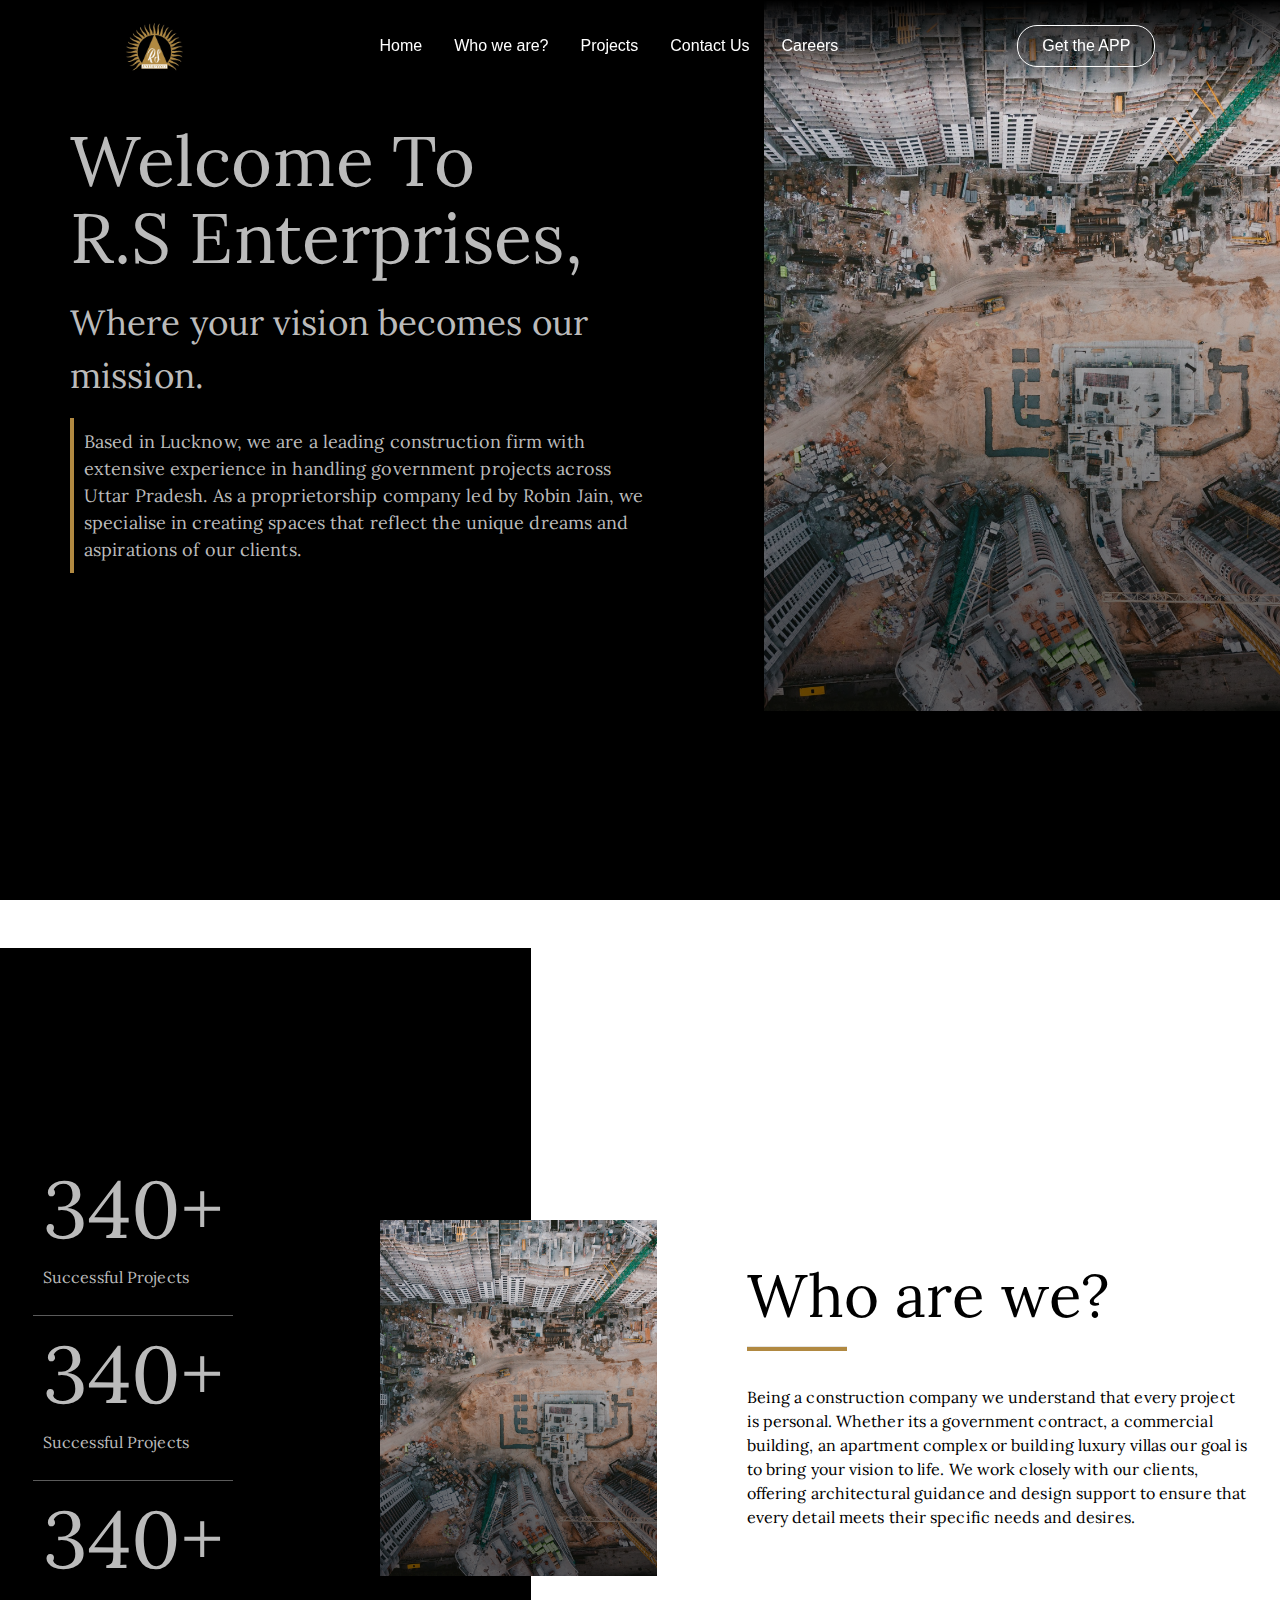
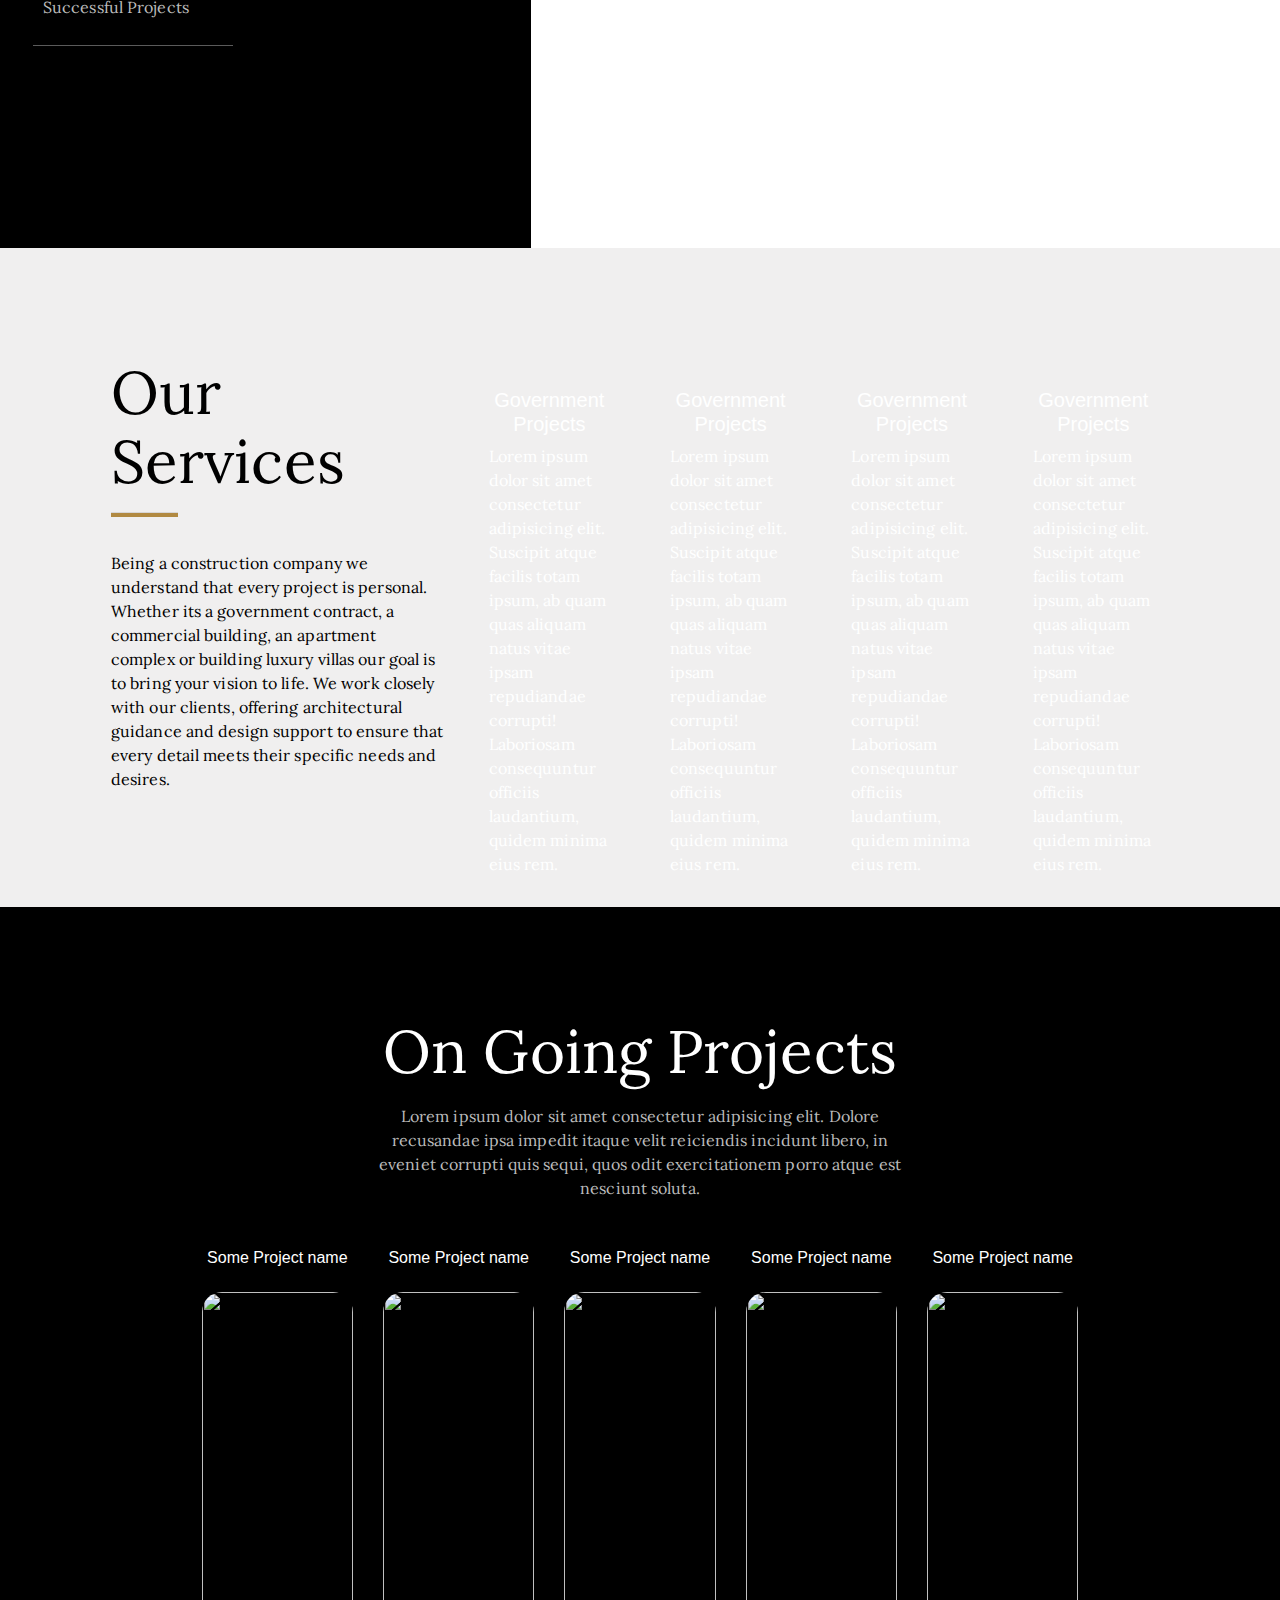
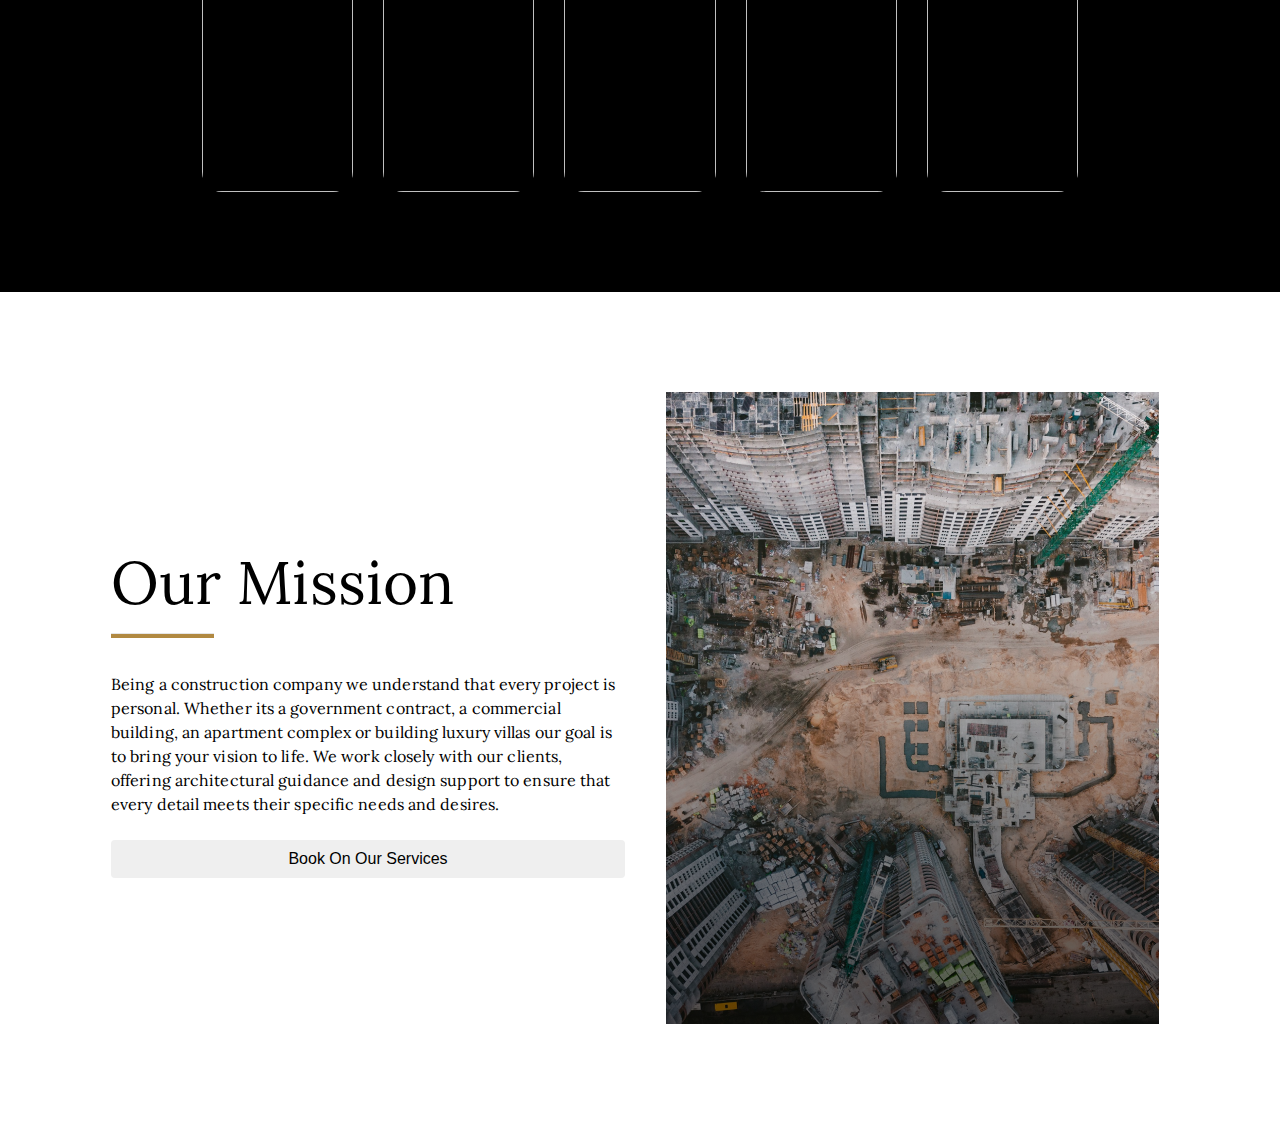
==== index.html @ 5dd57aff "Minor change" ====
<!DOCTYPE html>
<html lang="en">

<head>
    <meta charset="UTF-8">
    <meta name="viewport" content="width=device-width, initial-scale=1.0">
    <title>Document</title>
    <link rel="stylesheet" href="https://cdn.jsdelivr.net/npm/bootstrap@4.0.0/dist/css/bootstrap.min.css"
        integrity="sha384-Gn5384xqQ1aoWXA+058RXPxPg6fy4IWvTNh0E263XmFcJlSAwiGgFAW/dAiS6JXm" crossorigin="anonymous">
    <link rel="stylesheet" href="./assets/style.css">
</head>

<body>
    <header>
        <nav class="navbar navbar-expand-md fixed-top py-3 m-0">
            <div class="container">
                <!-- Container wrapper -->
                <!-- Navbar brand -->
                <a class="navbar-brand" href="/">
                    <img src="./assets/img/logo.png" style="width: 60px;height: auto;" alt=""></a>

                <!-- Toggle button -->
                <button class="navbar-toggler text-white" type="button" data-toggle="collapse" data-target="#navbarText"
                    aria-controls="navbarText" aria-expanded="false" aria-label="Toggle navigation">
                    <i class="fa fa-bars"></i>
                </button>

                <!-- Collapsible wrapper -->
                <div class="collapse navbar-collapse text-white" id="navbarText">
                    <ul class="navbar-nav me-auto mx-auto mb-2 mb-lg-0">
                        <li class="nav-item">
                            <a href="/" class="px-3 pt-2 btn-link">
                                Home
                            </a>
                        </li>
                        <li class="nav-item">
                            <a href="./about.html" target="_blank"
                                class="px-3 pt-2 btn-link">
                                Who we are?
                            </a>
                        </li>
                        <li class="nav-item">
                            <a href="#" class="px-3 pt-2 btn-link">
                                Projects
                            </a>
                        </li>
                        <li class="nav-item">
                            <a href="./contact.html" class="px-3 pt-2 btn-link">
                                Contact Us
                            </a>
                        </li>
                        <li class="nav-item">
                            <a href="#" class="px-3 pt-2 btn-link">
                                Careers
                            </a>
                        </li>
                    </ul>
                    <ul class="navbar-nav mb-2 mb-lg-0">
                        <li class="nav-item">
                            <a href="./contact.html">
                                <button type="button" class="px-4 py-2 text-white" style = "background: transparent; border: 1px solid #fff; border-radius: 20px;">
                                    Get the APP
                                </button>
                            </a>
                        </li>
                    </ul>
                </div>
                <!-- Collapsible wrapper -->
            </div>
            </div>
        </nav>
    </header>
    <main>
        <section class="hero-section">
            <div class="row">
                <div class="col-lg-7 d-flex align-items-center justify-content-center">
                    <div class="container">
                        <h1 class="hero-main">Welcome To<br />
                            <span class="highlight">R.S Enterprises,</span>
                        </h1>
    
                        <p class="hero-para">Where your vision becomes our mission.</p>
                        <p class="hero-para-second">Based in Lucknow, we are a leading construction firm with extensive experience in handling government projects across Uttar Pradesh. As a proprietorship company led by Robin Jain, we specialise in creating spaces that reflect the unique dreams and aspirations of our clients.</p>
                    </div>
                </div>
                <div class="col-lg-5 d-flex justify-content-center">
                    <img src="./assets//img/hero-img.png" class="hero-img w-100" alt="">
                </div>
            </div>
        </section>
        <section class="mt-5" style = "position: relative;height: 100vh;padding: 0;">
            <div class="row h-100">
                <div class="col-lg-5 h-100" style = "background: #000">&nbsp;</div>
            </div>
            <div class="d-flex align-items-center" style = "position: absolute;top: 0; left: 0; right: 0; bottom: 0;">
                <div class="row w-100">
                    <div class="col-lg-3 px-5 d-flex align-items-center">
                        <div>
                            <div class = "number-item">
                                <h1 class="number-head">340+</h1>
                                <p>Successful Projects</p>
                            </div>
                            <div class = "number-item">
                                <h1 class="number-head">340+</h1>
                                <p>Successful Projects</p>
                            </div>
                            <div class = "number-item">
                                <h1 class="number-head">340+</h1>
                                <p>Successful Projects</p>
                            </div>
                        </div>
                    </div>
                    <div class="col-lg-4 d-flex justify-content-center align-items-center">
                        <img src="./assets//img/small.png" style = "width: 70%; height: auto;" alt="">
                    </div>
                    <div class="col-lg-5 d-flex align-items-center justify-content-center">
                            <div>
                                <h1 class="section-head">Who are we?
                                    <hr>
                                </h1>
                                <p class = "section-para">Being a construction company we understand that every project is personal. Whether its a government contract, a commercial building, an apartment complex or building luxury villas our goal is to bring your vision to life. We work closely with our clients, offering architectural guidance and design support to ensure that every detail meets their specific needs and desires.</p>
                            </div>
                    </div>
                </div>
            </div>
        </section>
        <section class="services-section">
            <div class="container">
                <div class="row">
                    <div class="col-lg-4 d-flex align-items-center justify-content-center">
                        <div>
                            <h1 class="section-head">Our Services
                                <hr>
                            </h1>
                            <p class = "section-para">Being a construction company we understand that every project is personal. Whether its a government contract, a commercial building, an apartment complex or building luxury villas our goal is to bring your vision to life. We work closely with our clients, offering architectural guidance and design support to ensure that every detail meets their specific needs and desires.</p>
                        </div>
                </div>
                    <div class="col-lg-8">
                        <div class="row">
                            <div class="col-lg-3">
                                <div class="services-card">
                                    <div>
                                        <h5>Government Projects</h5>
                                        <p style="color: #fff;">Lorem ipsum dolor sit amet consectetur adipisicing elit. Suscipit atque facilis totam ipsum, ab quam quas aliquam natus vitae ipsam repudiandae corrupti! Laboriosam consequuntur officiis laudantium, quidem minima eius rem.</p>
                                    </div>
                                </div>
                            </div>
                            <div class="col-lg-3">
                                <div class="services-card">
                                    <div>
                                        <h5>Government Projects</h5>
                                        <p style="color: #fff;">Lorem ipsum dolor sit amet consectetur adipisicing elit. Suscipit atque facilis totam ipsum, ab quam quas aliquam natus vitae ipsam repudiandae corrupti! Laboriosam consequuntur officiis laudantium, quidem minima eius rem.</p>
                                    </div>
                                </div>
                            </div>
                            <div class="col-lg-3">
                                <div class="services-card">
                                    <div>
                                        <h5>Government Projects</h5>
                                        <p style="color: #fff;">Lorem ipsum dolor sit amet consectetur adipisicing elit. Suscipit atque facilis totam ipsum, ab quam quas aliquam natus vitae ipsam repudiandae corrupti! Laboriosam consequuntur officiis laudantium, quidem minima eius rem.</p>
                                    </div>
                                </div>
                            </div>
                            <div class="col-lg-3">
                                <div class="services-card">
                                    <div>
                                        <h5>Government Projects</h5>
                                        <p style="color: #fff;">Lorem ipsum dolor sit amet consectetur adipisicing elit. Suscipit atque facilis totam ipsum, ab quam quas aliquam natus vitae ipsam repudiandae corrupti! Laboriosam consequuntur officiis laudantium, quidem minima eius rem.</p>
                                    </div>
                                </div>
                            </div>
                        </div>
                    </div>
                </div>
            </div>
        </section>
        <section class="ongoing-section">
            <div class="container">
                <h1 class="text-center section-head text-white">On Going Projects</h1>
                <p class="text-center w-50 mx-auto">Lorem ipsum dolor sit amet consectetur adipisicing elit. Dolore
                    recusandae ipsa impedit itaque velit reiciendis incidunt libero, in eveniet corrupti quis sequi,
                    quos odit exercitationem porro atque est nesciunt soluta.</p>
                <div class="row d-flex justify-content-center mt-5">
                    <div class="col-lg-2">
                        <h6 class="text-center">Some Project name</h6>
                    </div>
                    <div class="col-lg-2">
                        <h6 class="text-center">Some Project name</h6>
                    </div>
                    <div class="col-lg-2">
                        <h6 class="text-center">Some Project name</h6>
                    </div>
                    <div class="col-lg-2">
                        <h6 class="text-center">Some Project name</h6>
                    </div>
                    <div class="col-lg-2">
                        <h6 class="text-center">Some Project name</h6>
                    </div>
                </div>
                <div class="row d-flex justify-content-center">
                    <div class="col-lg-2">
                        <div class="ongoing-card mt-3">
                            <img src="https://cdn.britannica.com/73/114973-050-2DC46083/Midtown-Manhattan-Empire-State-Building-New-York.jpg"
                                style="height: 500px;width: 100%;border-radius: 20px;" alt="">
                        </div>
                    </div>
                    <div class="col-lg-2">
                        <div class="ongoing-card mt-3">
                            <img src="https://cdn.britannica.com/73/114973-050-2DC46083/Midtown-Manhattan-Empire-State-Building-New-York.jpg"
                                style="height: 500px;width: 100%;border-radius: 20px;" alt="">
                        </div>
                    </div>
                    <div class="col-lg-2">
                        <div class="ongoing-card mt-3">
                            <img src="https://cdn.britannica.com/73/114973-050-2DC46083/Midtown-Manhattan-Empire-State-Building-New-York.jpg"
                                style="height: 500px;width: 100%;border-radius: 20px;" alt="">
                        </div>
                    </div>
                    <div class="col-lg-2">
                        <div class="ongoing-card mt-3">
                            <img src="https://cdn.britannica.com/73/114973-050-2DC46083/Midtown-Manhattan-Empire-State-Building-New-York.jpg"
                                style="height: 500px;width: 100%;border-radius: 20px;" alt="">
                        </div>
                    </div>
                    <div class="col-lg-2">
                        <div class="ongoing-card mt-3">
                            <img src="https://cdn.britannica.com/73/114973-050-2DC46083/Midtown-Manhattan-Empire-State-Building-New-York.jpg"
                                style="height: 500px;width: 100%;border-radius: 20px;" alt="">
                        </div>
                    </div>
                </div>
            </div>
        </section>
        <section>
            <div class="container">
                <div class="row">
                    <div class="col-lg-6 d-flex align-items-center justify-content-center">
                        <div>
                            <h1 class="section-head">Our Mission
                                <hr>
                            </h1>
                            <p class = "section-para">Being a construction company we understand that every project is personal. Whether its a government contract, a commercial building, an apartment complex or building luxury villas our goal is to bring your vision to life. We work closely with our clients, offering architectural guidance and design support to ensure that every detail meets their specific needs and desires.</p>
                            <div class="mt-4">
                                <button class="btn home-btn2 w-100">Book On Our Services</button>
                            </div>
                        </div>
                </div>
                <div class="col-lg-6 d-flex align-items-center justify-content-center">
                    <img src="./assets/img/small.png" class="img-fluid" alt="">
                </div>
                </div>
            </div>
        </section>
    </main>
</body>

</html>
---- assets/style.css ----
@import url('https://fonts.googleapis.com/css2?family=Lora:ital,wght@0,400..700;1,400..700&display=swap');

html, body{
    max-width: 100%;
    overflow-x: hidden;
    overflow-y: auto;
}

.container {
    max-width: 85%;
    margin: 0 auto;
}

section {
    padding: 100px 0;
}

.section-head{
    font-family: Lora;
font-size: 60px;
font-weight: 400;
line-height: 69.12px;
letter-spacing: 0.10000000149011612px;
text-align: left;
padding: 10px 0;
color: #000
}

.section-head hr{
    width: 20%;
    margin-left: 0;
    border-bottom: 4px solid #B18941;
}

.section-para{
    font-family: Lora;
font-size: 16px;
text-align: left;
color: #000;

}

nav {
    background: linear-gradient(180deg, #000000 0%, rgba(0, 0, 0, 0) 100%);
}

h1 {
    font-family: Lora;
    font-weight: 400;
    letter-spacing: 0.10000000149011612px;
    text-align: left;
    color: #BBBBBB;

}

p {
    font-family: Lora;
    font-weight: 400;
    letter-spacing: 0.10000000149011612px;
    text-align: left;
    color: #BBBBBB;
}

.nav-item a {
    color: #fff
}

.hero-section {
    background: #000;
    padding: 0;
    height: 100vh;
    /* overflow: hidden; */
}

.hero-main {
    font-size: 70px;
    line-height: 77.6px
}

.hero-para {
    font-size: 35px;
    margin-top: 20px;
}

.hero-para-second{
    padding: 10px;
    border-left: 4px solid #B18941;
    font-size: 18px;
}

/* .hero-img {
    height: 100vh;
} */

.number-item{
    padding: 10px;
    border-bottom: 1px solid #5B5B5B;
}

.number-head{
    font-size: 80px;
}

.services-section{
    background: #F0EFEF
}

.services-card {
    background: url('https://cdn.britannica.com/73/114973-050-2DC46083/Midtown-Manhattan-Empire-State-Building-New-York.jpg');
    padding: 40px 15px;
    border-radius: 50px;
    display: flex;
    justify-content: center;
    text-align: center;
    color: #fff;
    height: 400px;
}

.ongoing-section {
    background: #000;
    color: #fff;
}
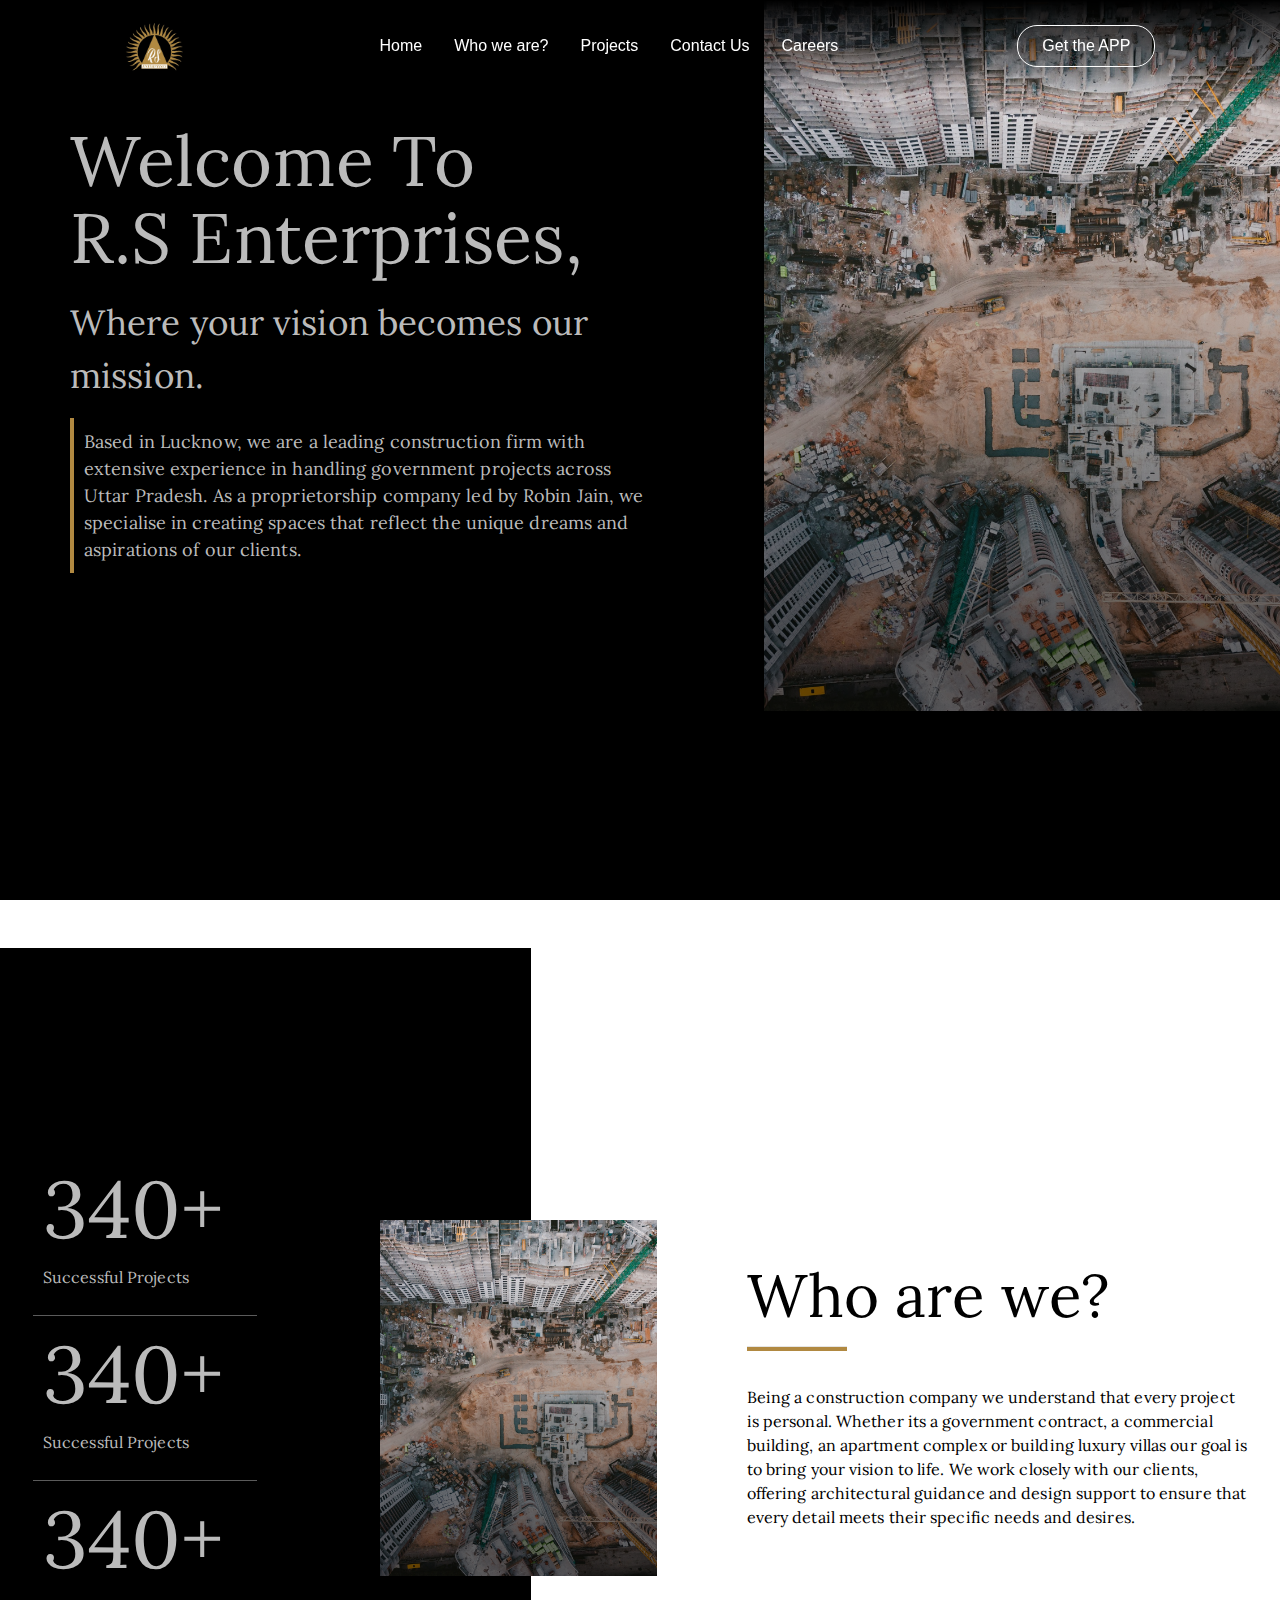
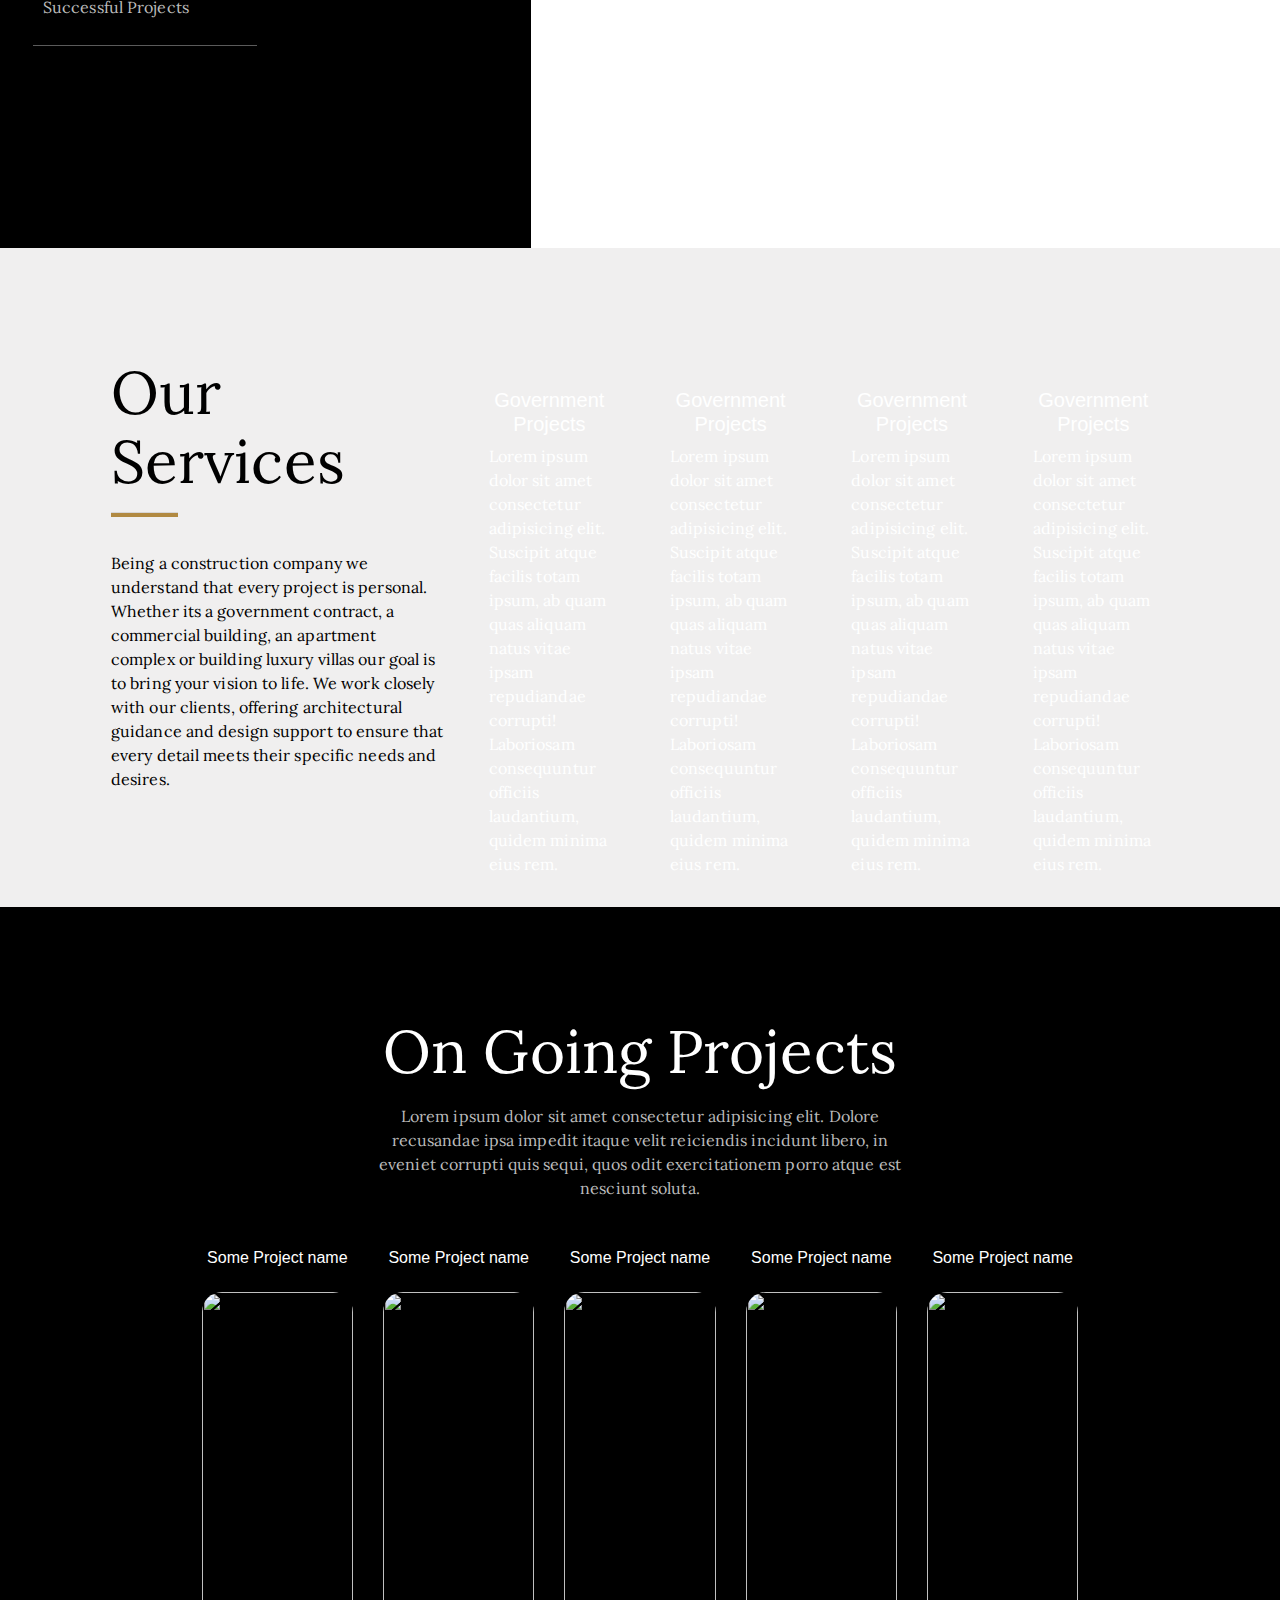
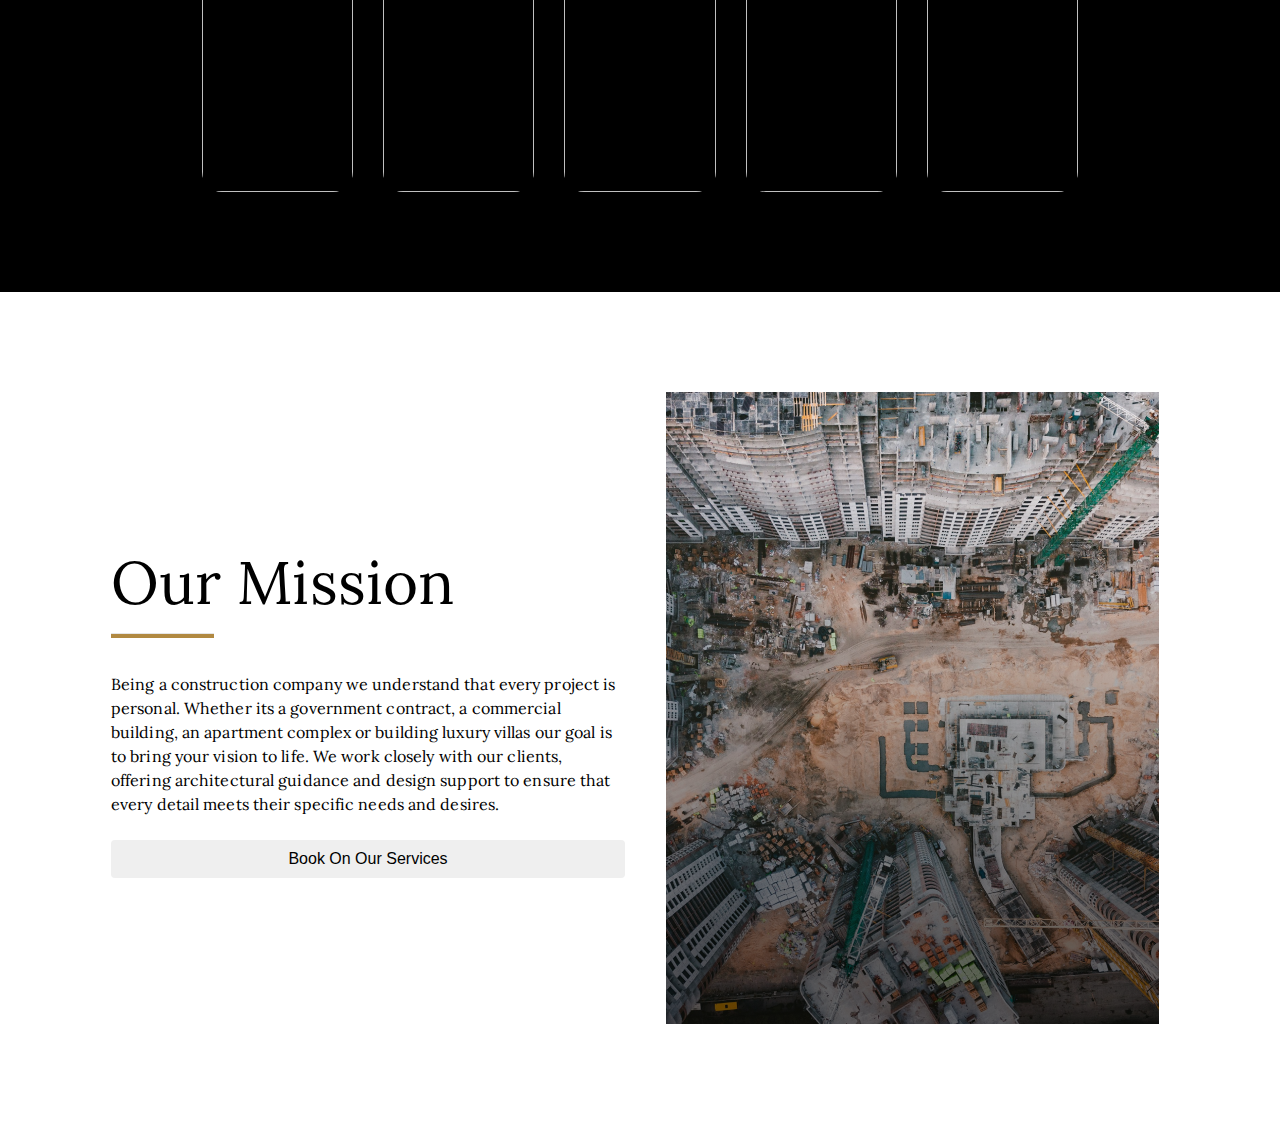
==== commit 33b4fe23: "Minor fix" ====
--- a/index.html
+++ b/index.html
@@ -7,6 +7,7 @@
     <title>Document</title>
     <link rel="stylesheet" href="https://cdn.jsdelivr.net/npm/bootstrap@4.0.0/dist/css/bootstrap.min.css"
         integrity="sha384-Gn5384xqQ1aoWXA+058RXPxPg6fy4IWvTNh0E263XmFcJlSAwiGgFAW/dAiS6JXm" crossorigin="anonymous">
+    <link rel="stylesheet" href="https://stackpath.bootstrapcdn.com/font-awesome/4.7.0/css/font-awesome.min.css">
     <link rel="stylesheet" href="./assets/style.css">
 </head>
 
@@ -34,8 +35,7 @@
                             </a>
                         </li>
                         <li class="nav-item">
-                            <a href="./about.html" target="_blank"
-                                class="px-3 pt-2 btn-link">
+                            <a href="./about.html" target="_blank" class="px-3 pt-2 btn-link">
                                 Who we are?
                             </a>
                         </li>
@@ -58,7 +58,8 @@
                     <ul class="navbar-nav mb-2 mb-lg-0">
                         <li class="nav-item">
                             <a href="./contact.html">
-                                <button type="button" class="px-4 py-2 text-white" style = "background: transparent; border: 1px solid #fff; border-radius: 20px;">
+                                <button type="button" class="px-4 py-2 text-white main-btn"
+                                    style="background: transparent; border: 1px solid #fff; border-radius: 20px;">
                                     Get the APP
                                 </button>
                             </a>
@@ -78,9 +79,12 @@
                         <h1 class="hero-main">Welcome To<br />
                             <span class="highlight">R.S Enterprises,</span>
                         </h1>
-    
+
                         <p class="hero-para">Where your vision becomes our mission.</p>
-                        <p class="hero-para-second">Based in Lucknow, we are a leading construction firm with extensive experience in handling government projects across Uttar Pradesh. As a proprietorship company led by Robin Jain, we specialise in creating spaces that reflect the unique dreams and aspirations of our clients.</p>
+                        <p class="hero-para-second">Based in Lucknow, we are a leading construction firm with extensive
+                            experience in handling government projects across Uttar Pradesh. As a proprietorship company
+                            led by Robin Jain, we specialise in creating spaces that reflect the unique dreams and
+                            aspirations of our clients.</p>
                     </div>
                 </div>
                 <div class="col-lg-5 d-flex justify-content-center">
@@ -88,39 +92,50 @@
                 </div>
             </div>
         </section>
-        <section class="mt-5" style = "position: relative;height: 100vh;padding: 0;">
-            <div class="row h-100">
-                <div class="col-lg-5 h-100" style = "background: #000">&nbsp;</div>
-            </div>
-            <div class="d-flex align-items-center" style = "position: absolute;top: 0; left: 0; right: 0; bottom: 0;">
+        <section class="mt-5 projects-section">
+            <div class="row h-100 pos-mob-hide">
+                <div class="col-lg-5 h-100" style="background: #000">&nbsp;</div>
+            </div>
+            <div class="d-flex align-items-center pos-part">
                 <div class="row w-100">
-                    <div class="col-lg-3 px-5 d-flex align-items-center">
+                    <div class="col-lg-5 d-flex align-items-center justify-content-center order-md-3">
                         <div>
-                            <div class = "number-item">
-                                <h1 class="number-head">340+</h1>
-                                <p>Successful Projects</p>
-                            </div>
-                            <div class = "number-item">
-                                <h1 class="number-head">340+</h1>
-                                <p>Successful Projects</p>
-                            </div>
-                            <div class = "number-item">
-                                <h1 class="number-head">340+</h1>
-                                <p>Successful Projects</p>
-                            </div>
-                        </div>
-                    </div>
-                    <div class="col-lg-4 d-flex justify-content-center align-items-center">
-                        <img src="./assets//img/small.png" style = "width: 70%; height: auto;" alt="">
-                    </div>
-                    <div class="col-lg-5 d-flex align-items-center justify-content-center">
-                            <div>
-                                <h1 class="section-head">Who are we?
-                                    <hr>
-                                </h1>
-                                <p class = "section-para">Being a construction company we understand that every project is personal. Whether its a government contract, a commercial building, an apartment complex or building luxury villas our goal is to bring your vision to life. We work closely with our clients, offering architectural guidance and design support to ensure that every detail meets their specific needs and desires.</p>
-                            </div>
-                    </div>
+                            <h1 class="section-head">Who are we?
+                                <hr>
+                            </h1>
+                            <p class="section-para">Being a construction company we understand that every project is
+                                personal. Whether its a government contract, a commercial building, an apartment complex
+                                or building luxury villas our goal is to bring your vision to life. We work closely with
+                                our clients, offering architectural guidance and design support to ensure that every
+                                detail meets their specific needs and desires.</p>
+                        </div>
+                    </div>
+                    <div class="col-lg-4 d-flex justify-content-center align-items-center order-md-2">
+                        <img src="./assets//img/small.png" style="width: 70%; height: auto;" alt="">
+                    </div>
+                    <div class="col-lg-3 px-5 d-flex align-items-center order-md-1">
+                        <div class="row d-flex justify-content-center">
+                            <div class="col-lg-12 col-6">
+                                <div class="number-item">
+                                    <h1 class="number-head">340+</h1>
+                                    <p class="number-para">Successful Projects</p>
+                                </div>
+                            </div>
+                            <div class="col-lg-12 col-6">
+                                <div class="number-item">
+                                    <h1 class="number-head">340+</h1>
+                                    <p class="number-para">Successful Projects</p>
+                                </div>
+                            </div>
+                            <div class="col-lg-12 col-6">
+                                <div class="number-item">
+                                    <h1 class="number-head">340+</h1>
+                                    <p class="number-para">Successful Projects</p>
+                                </div>
+                            </div>
+                        </div>
+                    </div>
+
                 </div>
             </div>
         </section>
@@ -132,16 +147,23 @@
                             <h1 class="section-head">Our Services
                                 <hr>
                             </h1>
-                            <p class = "section-para">Being a construction company we understand that every project is personal. Whether its a government contract, a commercial building, an apartment complex or building luxury villas our goal is to bring your vision to life. We work closely with our clients, offering architectural guidance and design support to ensure that every detail meets their specific needs and desires.</p>
-                        </div>
-                </div>
+                            <p class="section-para">Being a construction company we understand that every project is
+                                personal. Whether its a government contract, a commercial building, an apartment complex
+                                or building luxury villas our goal is to bring your vision to life. We work closely with
+                                our clients, offering architectural guidance and design support to ensure that every
+                                detail meets their specific needs and desires.</p>
+                        </div>
+                    </div>
                     <div class="col-lg-8">
                         <div class="row">
                             <div class="col-lg-3">
                                 <div class="services-card">
                                     <div>
                                         <h5>Government Projects</h5>
-                                        <p style="color: #fff;">Lorem ipsum dolor sit amet consectetur adipisicing elit. Suscipit atque facilis totam ipsum, ab quam quas aliquam natus vitae ipsam repudiandae corrupti! Laboriosam consequuntur officiis laudantium, quidem minima eius rem.</p>
+                                        <p style="color: #fff;">Lorem ipsum dolor sit amet consectetur adipisicing elit.
+                                            Suscipit atque facilis totam ipsum, ab quam quas aliquam natus vitae ipsam
+                                            repudiandae corrupti! Laboriosam consequuntur officiis laudantium, quidem
+                                            minima eius rem.</p>
                                     </div>
                                 </div>
                             </div>
@@ -149,7 +171,10 @@
                                 <div class="services-card">
                                     <div>
                                         <h5>Government Projects</h5>
-                                        <p style="color: #fff;">Lorem ipsum dolor sit amet consectetur adipisicing elit. Suscipit atque facilis totam ipsum, ab quam quas aliquam natus vitae ipsam repudiandae corrupti! Laboriosam consequuntur officiis laudantium, quidem minima eius rem.</p>
+                                        <p style="color: #fff;">Lorem ipsum dolor sit amet consectetur adipisicing elit.
+                                            Suscipit atque facilis totam ipsum, ab quam quas aliquam natus vitae ipsam
+                                            repudiandae corrupti! Laboriosam consequuntur officiis laudantium, quidem
+                                            minima eius rem.</p>
                                     </div>
                                 </div>
                             </div>
@@ -157,7 +182,10 @@
                                 <div class="services-card">
                                     <div>
                                         <h5>Government Projects</h5>
-                                        <p style="color: #fff;">Lorem ipsum dolor sit amet consectetur adipisicing elit. Suscipit atque facilis totam ipsum, ab quam quas aliquam natus vitae ipsam repudiandae corrupti! Laboriosam consequuntur officiis laudantium, quidem minima eius rem.</p>
+                                        <p style="color: #fff;">Lorem ipsum dolor sit amet consectetur adipisicing elit.
+                                            Suscipit atque facilis totam ipsum, ab quam quas aliquam natus vitae ipsam
+                                            repudiandae corrupti! Laboriosam consequuntur officiis laudantium, quidem
+                                            minima eius rem.</p>
                                     </div>
                                 </div>
                             </div>
@@ -165,7 +193,10 @@
                                 <div class="services-card">
                                     <div>
                                         <h5>Government Projects</h5>
-                                        <p style="color: #fff;">Lorem ipsum dolor sit amet consectetur adipisicing elit. Suscipit atque facilis totam ipsum, ab quam quas aliquam natus vitae ipsam repudiandae corrupti! Laboriosam consequuntur officiis laudantium, quidem minima eius rem.</p>
+                                        <p style="color: #fff;">Lorem ipsum dolor sit amet consectetur adipisicing elit.
+                                            Suscipit atque facilis totam ipsum, ab quam quas aliquam natus vitae ipsam
+                                            repudiandae corrupti! Laboriosam consequuntur officiis laudantium, quidem
+                                            minima eius rem.</p>
                                     </div>
                                 </div>
                             </div>
@@ -177,7 +208,7 @@
         <section class="ongoing-section">
             <div class="container">
                 <h1 class="text-center section-head text-white">On Going Projects</h1>
-                <p class="text-center w-50 mx-auto">Lorem ipsum dolor sit amet consectetur adipisicing elit. Dolore
+                <p class="text-center og-projects-para mx-auto">Lorem ipsum dolor sit amet consectetur adipisicing elit. Dolore
                     recusandae ipsa impedit itaque velit reiciendis incidunt libero, in eveniet corrupti quis sequi,
                     quos odit exercitationem porro atque est nesciunt soluta.</p>
                 <div class="row d-flex justify-content-center mt-5">
@@ -239,19 +270,33 @@
                             <h1 class="section-head">Our Mission
                                 <hr>
                             </h1>
-                            <p class = "section-para">Being a construction company we understand that every project is personal. Whether its a government contract, a commercial building, an apartment complex or building luxury villas our goal is to bring your vision to life. We work closely with our clients, offering architectural guidance and design support to ensure that every detail meets their specific needs and desires.</p>
+                            <p class="section-para">Being a construction company we understand that every project is
+                                personal. Whether its a government contract, a commercial building, an apartment complex
+                                or building luxury villas our goal is to bring your vision to life. We work closely with
+                                our clients, offering architectural guidance and design support to ensure that every
+                                detail meets their specific needs and desires.</p>
                             <div class="mt-4">
                                 <button class="btn home-btn2 w-100">Book On Our Services</button>
                             </div>
                         </div>
-                </div>
-                <div class="col-lg-6 d-flex align-items-center justify-content-center">
-                    <img src="./assets/img/small.png" class="img-fluid" alt="">
-                </div>
+                    </div>
+                    <div class="col-lg-6 d-flex align-items-center justify-content-center">
+                        <img src="./assets/img/small.png" class="img-fluid" alt="">
+                    </div>
                 </div>
             </div>
         </section>
     </main>
+    <script src="https://code.jquery.com/jquery-3.5.1.min.js"
+        integrity="sha256-9/aliU8dGd2tb6OSsuzixeV4y/faTqgFtohetphbbj0=" crossorigin="anonymous"></script>
+    <script src="https://cdnjs.cloudflare.com/ajax/libs/popper.js/1.12.9/umd/popper.min.js"
+        integrity="sha384-ApNbgh9B+Y1QKtv3Rn7W3mgPxhU9K/ScQsAP7hUibX39j7fakFPskvXusvfa0b4Q"
+        crossorigin="anonymous"></script>
+    <script src="https://stackpath.bootstrapcdn.com/bootstrap/4.4.1/js/bootstrap.min.js"
+        integrity="sha384-wfSDF2E50Y2D1uUdj0O3uMBJnjuUD4Ih7YwaYd1iqfktj0Uod8GCExl3Og8ifwB6"
+        crossorigin="anonymous"></script>
+    <script src="https://cdn.jsdelivr.net/npm/jquery-paginate@1.0.1/jquery-paginate.min.js"></script>
+    <script src="https://unpkg.com/aos@2.3.1/dist/aos.js"></script>
 </body>
 
 </html>--- a/assets/style.css
+++ b/assets/style.css
@@ -1,6 +1,7 @@
 @import url('https://fonts.googleapis.com/css2?family=Lora:ital,wght@0,400..700;1,400..700&display=swap');
 
-html, body{
+html,
+body {
     max-width: 100%;
     overflow-x: hidden;
     overflow-y: auto;
@@ -15,28 +16,28 @@
     padding: 100px 0;
 }
 
-.section-head{
-    font-family: Lora;
-font-size: 60px;
-font-weight: 400;
-line-height: 69.12px;
-letter-spacing: 0.10000000149011612px;
-text-align: left;
-padding: 10px 0;
-color: #000
-}
-
-.section-head hr{
+.section-head {
+    font-family: Lora;
+    font-size: 60px;
+    font-weight: 400;
+    line-height: 69.12px;
+    letter-spacing: 0.10000000149011612px;
+    text-align: left;
+    padding: 10px 0;
+    color: #000
+}
+
+.section-head hr {
     width: 20%;
     margin-left: 0;
     border-bottom: 4px solid #B18941;
 }
 
-.section-para{
-    font-family: Lora;
-font-size: 16px;
-text-align: left;
-color: #000;
+.section-para {
+    font-family: Lora;
+    font-size: 16px;
+    text-align: left;
+    color: #000;
 
 }
 
@@ -82,7 +83,7 @@
     margin-top: 20px;
 }
 
-.hero-para-second{
+.hero-para-second {
     padding: 10px;
     border-left: 4px solid #B18941;
     font-size: 18px;
@@ -92,16 +93,30 @@
     height: 100vh;
 } */
 
-.number-item{
+.projects-section {
+    position: relative;
+    height: 100vh;
+    padding: 0;
+}
+
+.pos-part {
+    position: absolute;
+    top: 0;
+    left: 0;
+    right: 0;
+    bottom: 0;
+}
+
+.number-item {
     padding: 10px;
     border-bottom: 1px solid #5B5B5B;
 }
 
-.number-head{
+.number-head {
     font-size: 80px;
 }
 
-.services-section{
+.services-section {
     background: #F0EFEF
 }
 
@@ -119,4 +134,99 @@
 .ongoing-section {
     background: #000;
     color: #fff;
+}
+
+.og-projects-para{
+    width: 50%;
+}
+
+@media only screen and (max-width: 600px) {
+
+    .navbar-nav{
+        background: #000
+    }
+
+    .nav-item{
+        background: #000;
+        margin-left: -10px;
+        padding: 5px 0;
+    }
+
+    .main-btn{
+        width: 100%;
+    }
+
+    .navbar-brand {
+        margin-top: 0px !important;
+    }
+
+    .nav-link-item {
+        padding: 10px 0;
+        margin-left: -15px
+    }
+
+    .section-head {
+        font-size: 30px;
+    }
+
+    .hero-section {
+        padding: 100px 0;
+        overflow: hidden;
+    }
+
+    .hero-main {
+        font-size: 30px;
+        line-height: unset;
+    }
+
+    .hero-para {
+        font-size: 18px;
+        margin-top: 20px;
+    }
+
+    .hero-para-second {
+        padding: 10px;
+        border-left: 4px solid #B18941;
+        font-size: 14px;
+        margin-bottom: 30px;
+    }
+
+    .hero-img{
+        height: auto;
+        width: 100%;
+    }
+
+    .projects-section {
+        height: unset;
+        padding: 50px 0;
+    }
+
+    .pos-mob-hide {
+        display:none;
+    }
+
+    .pos-part {
+        position: unset;
+    }
+    
+    .number-head {
+        font-size: 50px;
+        margin-top: 20px;
+    }
+
+    .number-para{
+        font-size: 14px;
+    }
+
+    .number-item{
+        padding: 0px;
+    }
+
+    .services-card{
+        margin-top: 20px;
+    }
+
+    .og-projects-para{
+        width: 100%;
+    }
 }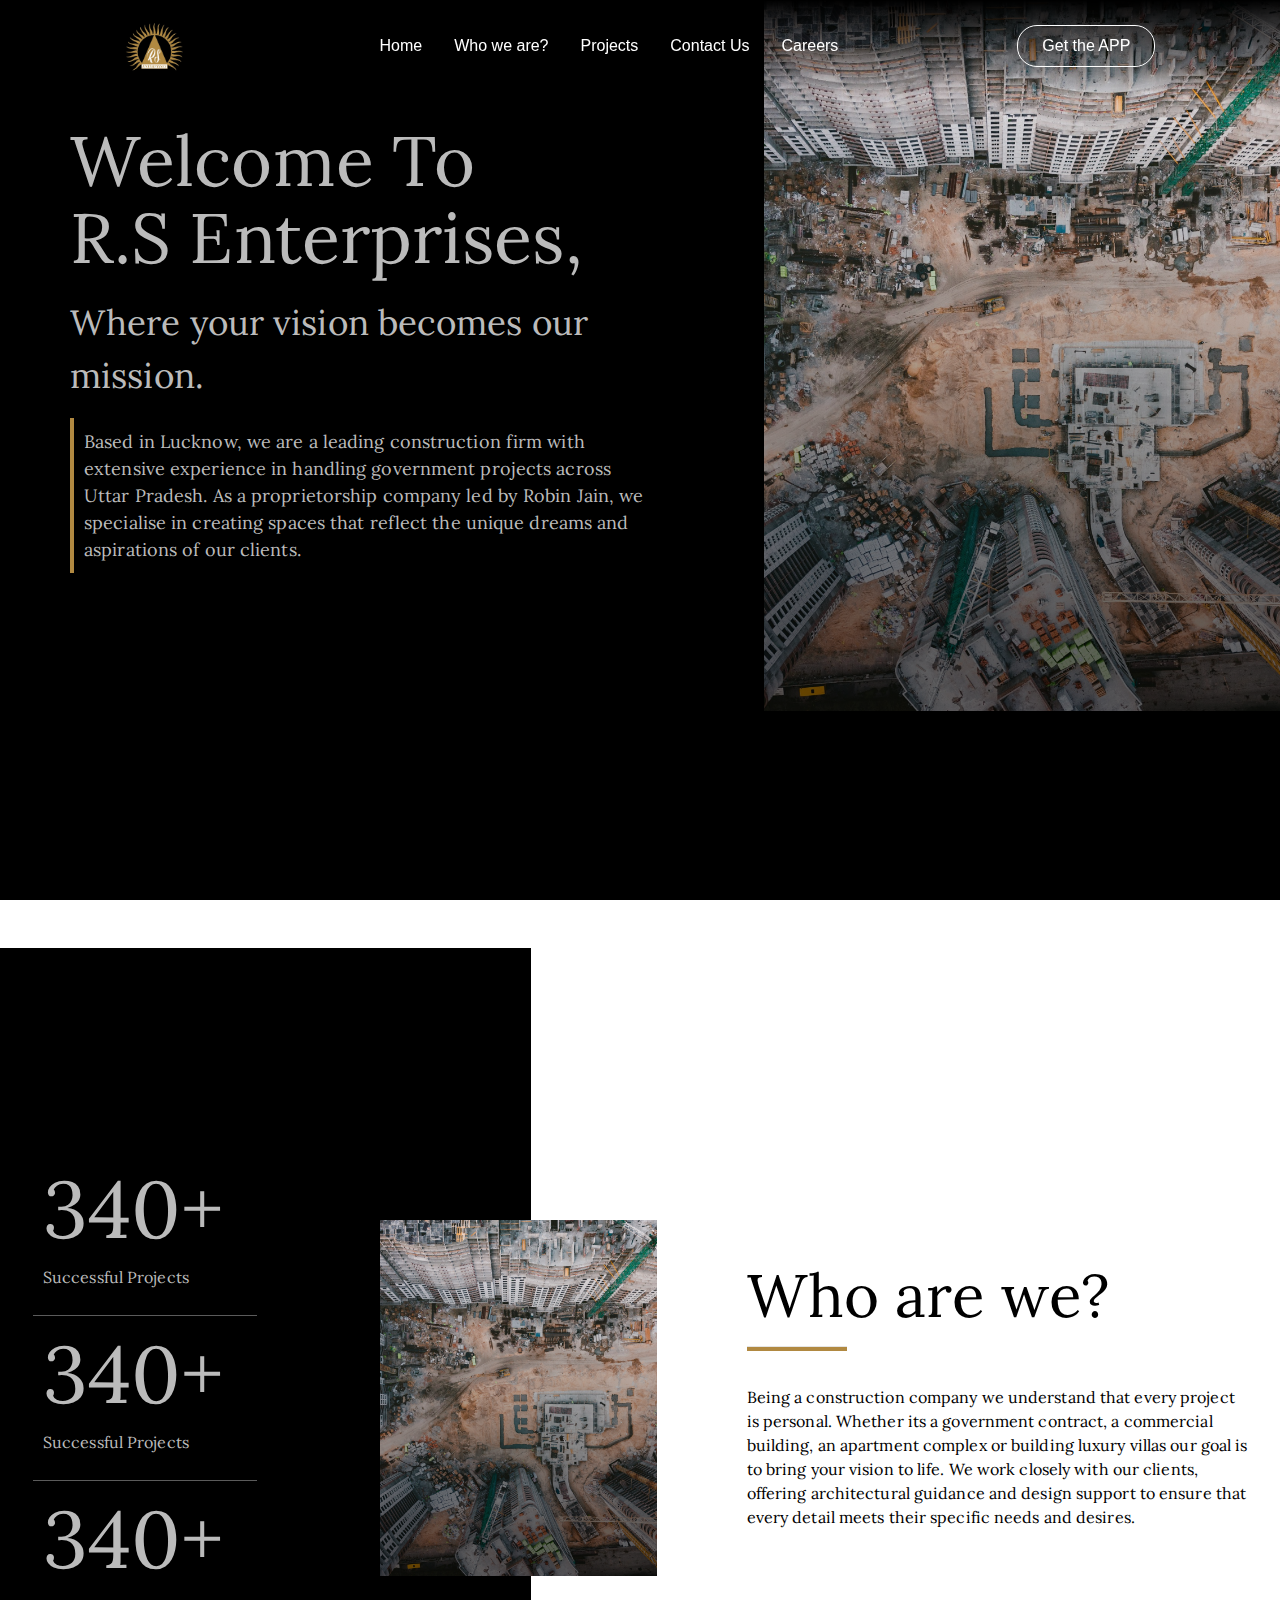
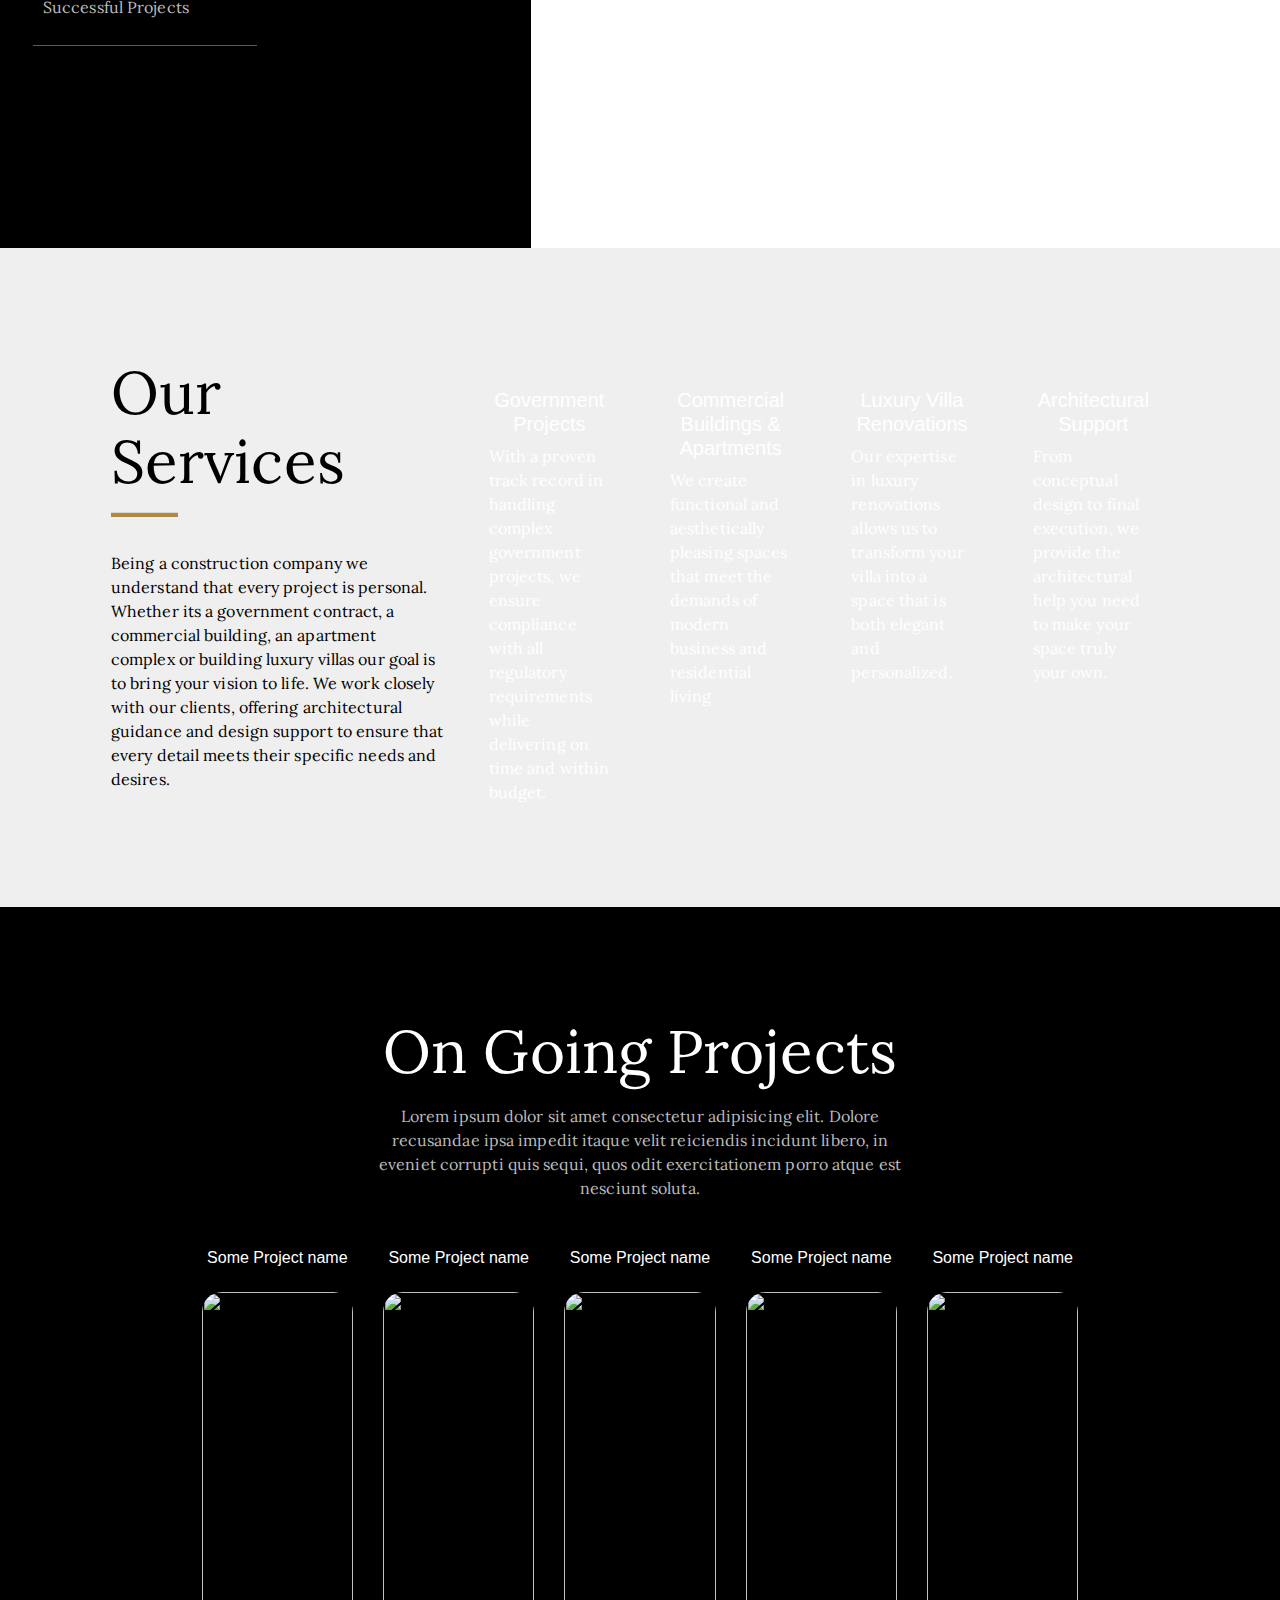
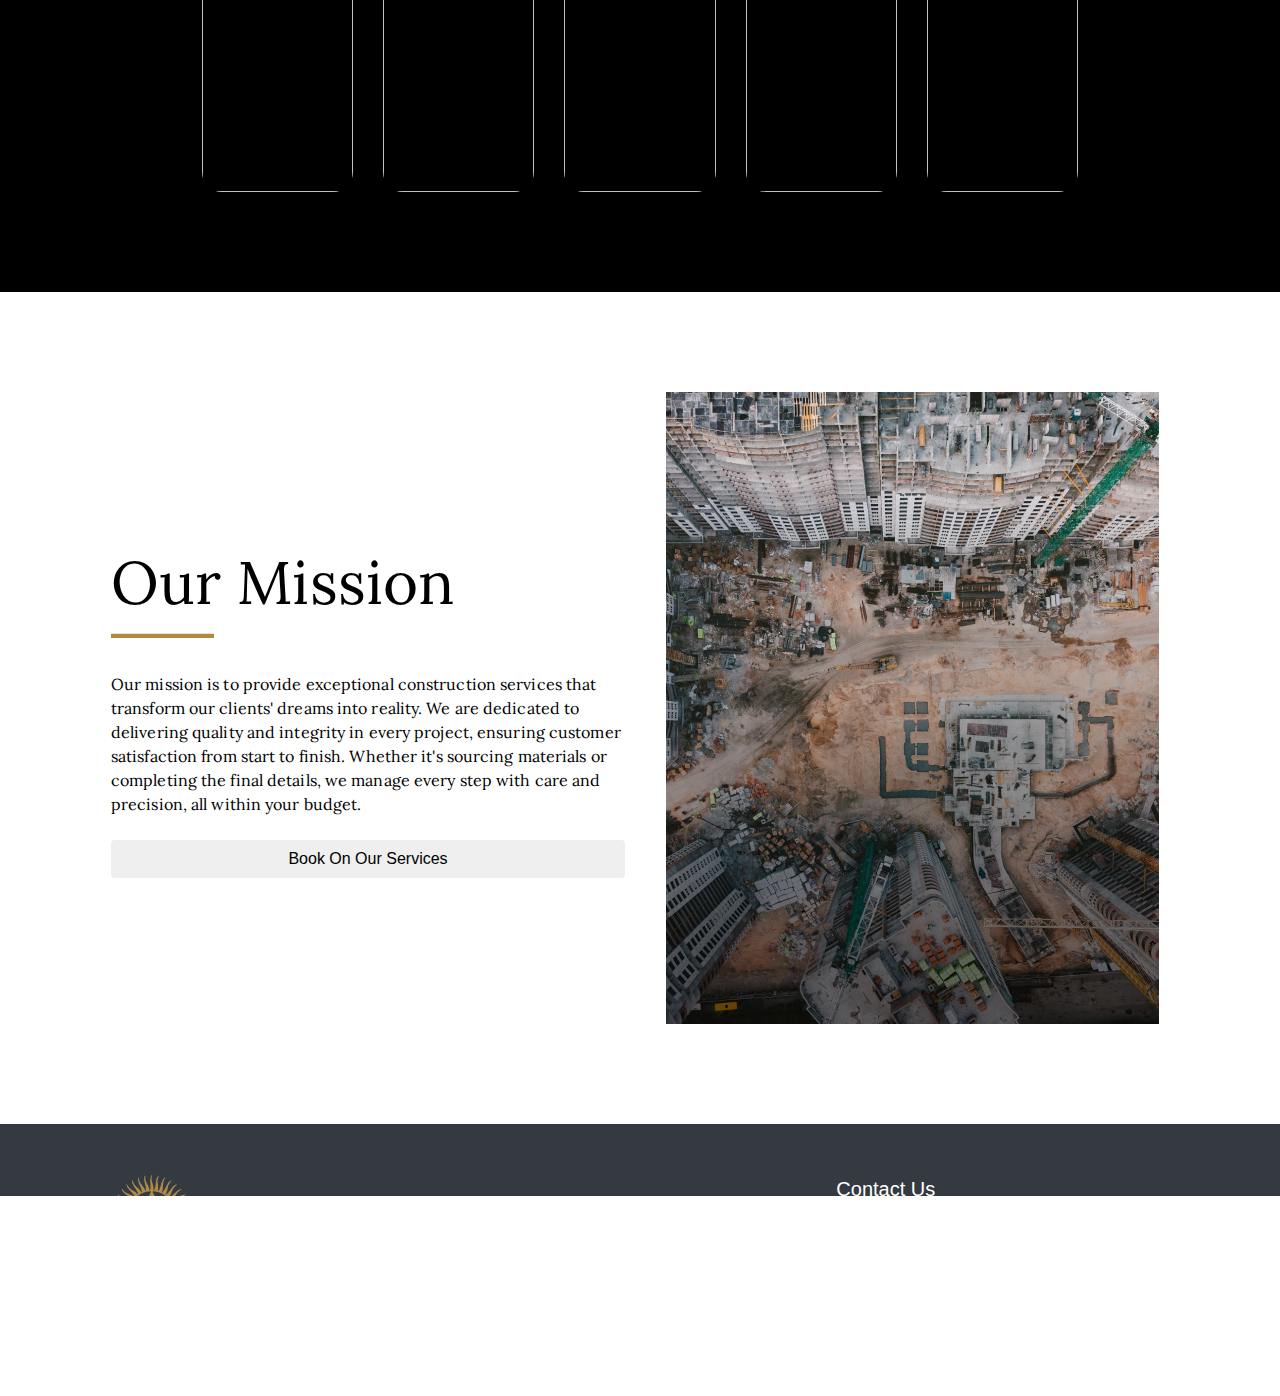
==== commit dd215997: "Minor change" ====
--- a/index.html
+++ b/index.html
@@ -40,7 +40,7 @@
                             </a>
                         </li>
                         <li class="nav-item">
-                            <a href="#" class="px-3 pt-2 btn-link">
+                            <a href="./projects.html" class="px-3 pt-2 btn-link">
                                 Projects
                             </a>
                         </li>
@@ -50,7 +50,7 @@
                             </a>
                         </li>
                         <li class="nav-item">
-                            <a href="#" class="px-3 pt-2 btn-link">
+                            <a href="./career.html" class="px-3 pt-2 btn-link">
                                 Careers
                             </a>
                         </li>
@@ -160,43 +160,31 @@
                                 <div class="services-card">
                                     <div>
                                         <h5>Government Projects</h5>
-                                        <p style="color: #fff;">Lorem ipsum dolor sit amet consectetur adipisicing elit.
-                                            Suscipit atque facilis totam ipsum, ab quam quas aliquam natus vitae ipsam
-                                            repudiandae corrupti! Laboriosam consequuntur officiis laudantium, quidem
-                                            minima eius rem.</p>
+                                        <p style="color: #fff;">With a proven track record in handling complex government projects, we ensure compliance with all regulatory requirements while delivering on time and within budget.</p>
                                     </div>
                                 </div>
                             </div>
                             <div class="col-lg-3">
                                 <div class="services-card">
                                     <div>
-                                        <h5>Government Projects</h5>
-                                        <p style="color: #fff;">Lorem ipsum dolor sit amet consectetur adipisicing elit.
-                                            Suscipit atque facilis totam ipsum, ab quam quas aliquam natus vitae ipsam
-                                            repudiandae corrupti! Laboriosam consequuntur officiis laudantium, quidem
-                                            minima eius rem.</p>
+                                        <h5>Commercial Buildings & Apartments</h5>
+                                        <p style="color: #fff;">We create functional and aesthetically pleasing spaces that meet the demands of modern business and residential living</p>
                                     </div>
                                 </div>
                             </div>
                             <div class="col-lg-3">
                                 <div class="services-card">
                                     <div>
-                                        <h5>Government Projects</h5>
-                                        <p style="color: #fff;">Lorem ipsum dolor sit amet consectetur adipisicing elit.
-                                            Suscipit atque facilis totam ipsum, ab quam quas aliquam natus vitae ipsam
-                                            repudiandae corrupti! Laboriosam consequuntur officiis laudantium, quidem
-                                            minima eius rem.</p>
+                                        <h5>Luxury Villa Renovations</h5>
+                                        <p style="color: #fff;">Our expertise in luxury renovations allows us to transform your villa into a space that is both elegant and personalized.</p>
                                     </div>
                                 </div>
                             </div>
                             <div class="col-lg-3">
                                 <div class="services-card">
                                     <div>
-                                        <h5>Government Projects</h5>
-                                        <p style="color: #fff;">Lorem ipsum dolor sit amet consectetur adipisicing elit.
-                                            Suscipit atque facilis totam ipsum, ab quam quas aliquam natus vitae ipsam
-                                            repudiandae corrupti! Laboriosam consequuntur officiis laudantium, quidem
-                                            minima eius rem.</p>
+                                        <h5>Architectural Support</h5>
+                                        <p style="color: #fff;">From conceptual design to final execution, we provide the architectural help you need to make your space truly your own.</p>
                                     </div>
                                 </div>
                             </div>
@@ -270,11 +258,7 @@
                             <h1 class="section-head">Our Mission
                                 <hr>
                             </h1>
-                            <p class="section-para">Being a construction company we understand that every project is
-                                personal. Whether its a government contract, a commercial building, an apartment complex
-                                or building luxury villas our goal is to bring your vision to life. We work closely with
-                                our clients, offering architectural guidance and design support to ensure that every
-                                detail meets their specific needs and desires.</p>
+                            <p class="section-para">Our mission is to provide exceptional construction services that transform our clients' dreams into reality. We are dedicated to delivering quality and integrity in every project, ensuring customer satisfaction from start to finish. Whether it's sourcing materials or completing the final details, we manage every step with care and precision, all within your budget.</p>
                             <div class="mt-4">
                                 <button class="btn home-btn2 w-100">Book On Our Services</button>
                             </div>
@@ -286,6 +270,25 @@
                 </div>
             </div>
         </section>
+        <footer class="bg-dark py-5">
+            <div class="container">
+                <div class="row">
+                    <div class="col-lg-5">
+                        <div>
+                            <img src="./assets/img/logo.png" class="img-fluid" alt="">
+                            <p>We ara a lorem ipsum dolor sit amet, consectetur adipiscing elit, sed do eiusmod tempor incididunt ut labore et dolore magna aliqua. Ut </p>
+                        </div>
+                    </div>
+                    <div class="col-lg-3">&nbsp;</div>
+                    <div class="col-lg-4">
+                        <h5>Contact Us</h5>
+                        <p>+91 8473018378</p>
+                        <p>email@email.com</p>
+                    </div>
+                </div>
+                <p class="text-center">&copy; 2020 All rights reserved</p>
+            </div>
+        </footer>
     </main>
     <script src="https://code.jquery.com/jquery-3.5.1.min.js"
         integrity="sha256-9/aliU8dGd2tb6OSsuzixeV4y/faTqgFtohetphbbj0=" crossorigin="anonymous"></script>
--- a/assets/style.css
+++ b/assets/style.css
@@ -140,6 +140,16 @@
     width: 50%;
 }
 
+footer{
+    margin-bottom: -200px;
+}
+
+footer h5, footer p{
+    color: #fff;
+    margin: 0;
+    margin-top: 5px;
+}
+
 @media only screen and (max-width: 600px) {
 
     .navbar-nav{
